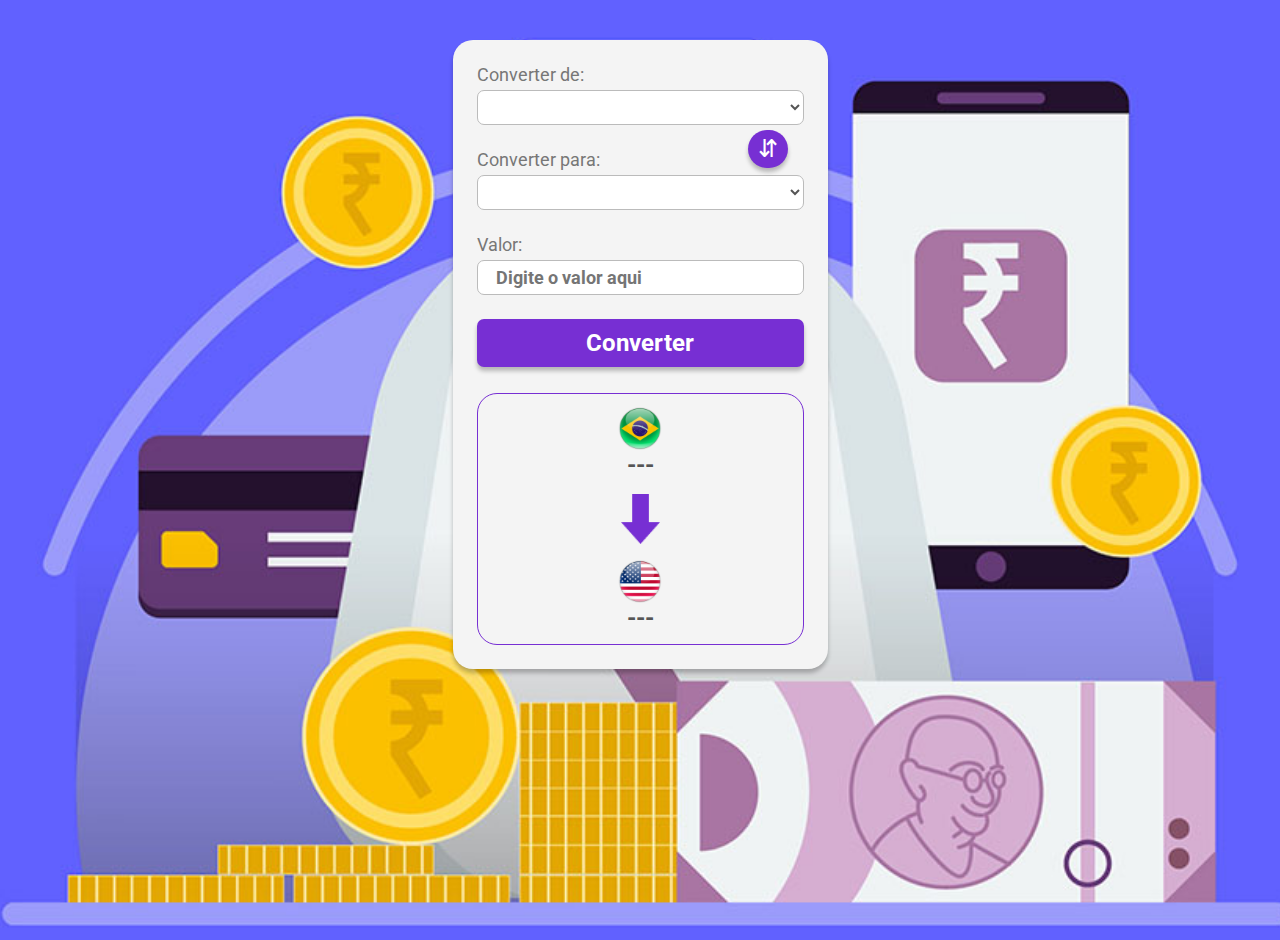
==== index.html @ 578a1628 "update code" ====
<!DOCTYPE html>
<html lang="en">
<head>
    <meta charset="UTF-8">
    <meta http-equiv="X-UA-Compatible" content="ie=edge">
    <meta name="viewport" content="width=device-width, initial-scale=1.0">

    <link rel="stylesheet" href="./src/css/reset.css">
    <link rel="stylesheet" href="./src/css/style.css">
    <link rel="shortcut icon" href="./src/images/favicon.ico" type="image/x-icon">
    <title>Cash Converter</title>
</head>
<body>
    <main class="main">
        <label for="">Converter de:
            <select class="list-one" id="">
            </select>
        </label>

        <button class="change">&DownArrowUpArrow;</button>

        <label for="">Converter para:
            <select class="list-two" name="" id="">
            </select>
        </label>

        <label for="">Valor:
            <input class="input-currency" type="number" placeholder="Digite o valor aqui">
        </label>

        <button class="btn-convert">Converter</button>

        <section class="results-view">
            <div class="currency-box">
                <img class="img-flag to-convert-currency-flag" src="./src/images/flags/BRL.png" alt="img-convert-flag">
                <p class="currency-value to-convert-value">---</p>
            </div>
            
            <img class="img-arrow" src="./src/images/arrow.png" alt="img-arrow">
            
            <div class="currency-box">
                <img class="img-flag converted-currency-flag" src="./src/images/flags/USD.png" alt="img-converted-flag">
                <p class="currency-value converted-value">---</p>
            </div>
        </section>

    </main>
    
</body>

<script src="./src/js/conversor.js"></script>

</html>
---- src/css/style.css ----
body {
    background: url(../images/Currency-Exchange-Bangalore.jpg) no-repeat center;
    background-size: cover;
    height: 100vh;
    width: 100vw;
    overflow: hidden;
}

.main {
    width: 375px;
    max-width: 90%;
    background-color: #F4F4F4;
    border-radius: 20px;
    padding: 24px;
    margin: 40px auto;
    position: relative;
    box-shadow: 0px 4px 4px 0px #00000040;
}

.change {
    border: none;
    width: 40px;
    border-radius: 50px;
    background-color: #772FD3;
    color: #FFFFFF;
    font-size: 24px;
    padding: 5px;
    position: absolute;
    right: 40px;
    top: 90px;
    box-shadow: 0px 4px 4px 0px #00000040;
}

label {
    color: #777777;
    font-size: 18px;
}

select,
input {
    border: 1px solid #BBBBBB;
    background: #FFFFFF;
    border-radius: 7px;
    height: 35px;
    width: 100%;
    margin-top: 5px;
    margin-bottom: 24px;
    padding-left: 18px;
    font-size: 18px;
    font-weight: 700;
    color: #555555;
    cursor: pointer;
}

.input-currency::-webkit-inner-spin-button {
    -webkit-appearance: none;
}

.btn-convert {
    width: 100%;
    height: 48px;
    border: none;
    border-radius: 7px;
    background-color: #772FD3;
    box-shadow: 0px 4px 4px 0px #00000040;
    color: #FFFFFF;
    font-size: 24px;
    text-align: center;
    font-weight: 700;
    cursor: pointer;
}

.btn-convert:hover {
    opacity: .8;
}

.btn-convert:active {
    opacity: .6;
}

.results-view {
    border: 1px solid #772FD3;
    border-radius: 20px;
    margin-top: 26px;
    padding: 12px;
    display: flex;
    flex-direction: column;
    align-items: center;
}

.img-arrow {
    height: 50px;
    width: 39px;
    margin: 15px 0;
}

.currency-box {
    display: flex;
    flex-direction: column;
    align-items: center;
}

.currency-value {
    color: #555555;
    font-size: 24px;
    font-weight: 700;
}

.img-flag {
    width: 60px;
    height: auto;
}
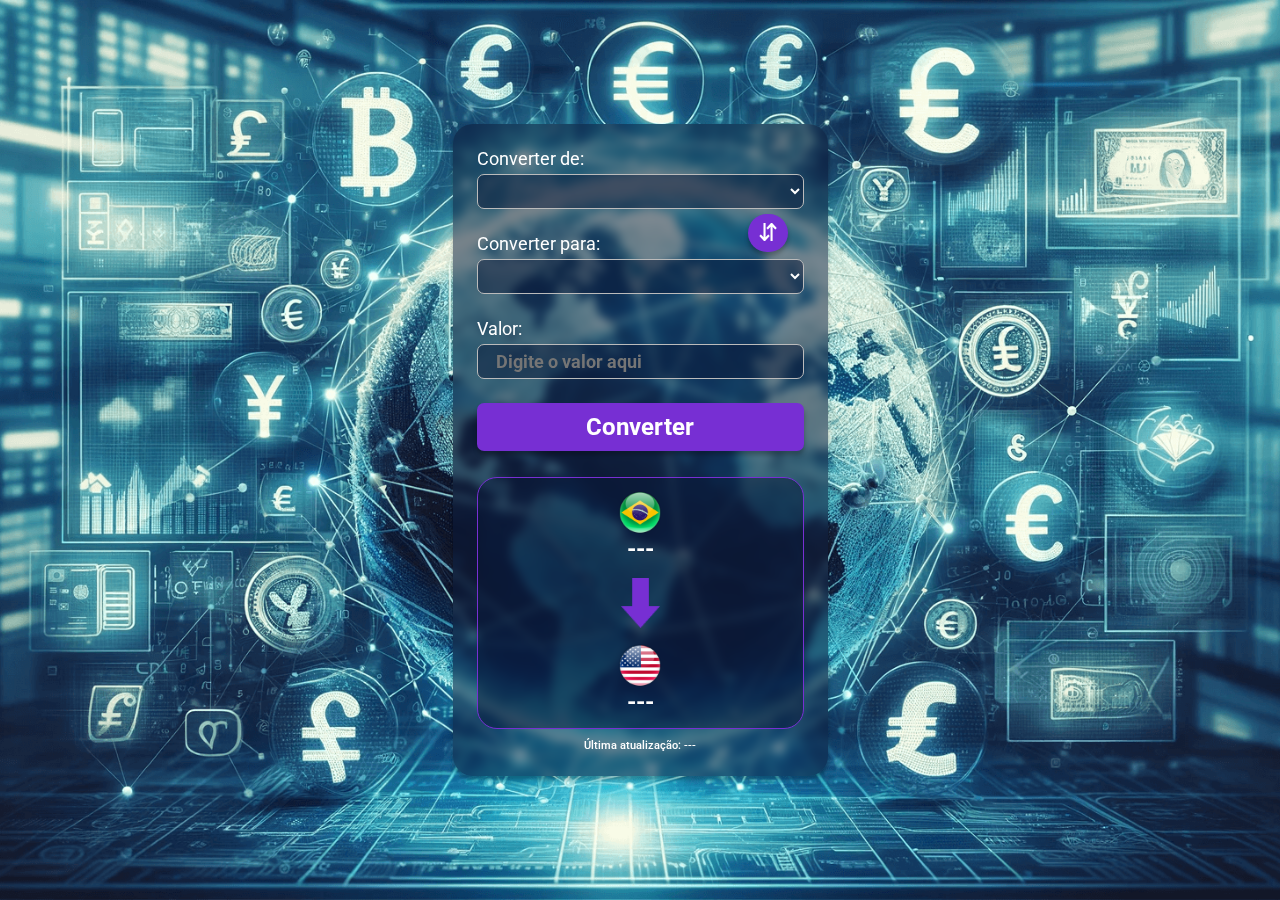
==== commit ee27bfab: "fix(code): fixing the flags bug. Added conversion functionality when switching currencies (up to dow" ====
--- a/index.html
+++ b/index.html
@@ -1,53 +1,69 @@
 <!DOCTYPE html>
 <html lang="en">
-<head>
-    <meta charset="UTF-8">
-    <meta http-equiv="X-UA-Compatible" content="ie=edge">
-    <meta name="viewport" content="width=device-width, initial-scale=1.0">
+  <head>
+    <meta charset="UTF-8" />
+    <meta http-equiv="X-UA-Compatible" content="ie=edge" />
+    <meta name="viewport" content="width=device-width, initial-scale=1.0" />
 
-    <link rel="stylesheet" href="./src/css/reset.css">
-    <link rel="stylesheet" href="./src/css/style.css">
-    <link rel="shortcut icon" href="./src/images/favicon.ico" type="image/x-icon">
+    <link rel="stylesheet" href="./src/css/reset.css" />
+    <link rel="stylesheet" href="./src/css/style.css" />
+    <link
+      rel="shortcut icon"
+      href="./src/images/favicon.ico"
+      type="image/x-icon"
+    />
     <title>Cash Converter</title>
-</head>
-<body>
+  </head>
+
+  <body>
     <main class="main">
-        <label for="">Converter de:
-            <select class="list-one" id="">
-            </select>
-        </label>
+      <label for=""
+        >Converter de:
+        <select class="list-one" id=""></select>
+      </label>
 
-        <button class="change">&DownArrowUpArrow;</button>
+      <button class="change">&DownArrowUpArrow;</button>
 
-        <label for="">Converter para:
-            <select class="list-two" name="" id="">
-            </select>
-        </label>
+      <label for=""
+        >Converter para:
+        <select class="list-two" name="" id=""></select>
+      </label>
 
-        <label for="">Valor:
-            <input class="input-currency" type="number" placeholder="Digite o valor aqui">
-        </label>
+      <label for=""
+        >Valor:
+        <input
+          class="input-currency"
+          type="text"
+          placeholder="Digite o valor aqui"
+        />
+      </label>
 
-        <button class="btn-convert">Converter</button>
+      <button class="btn-convert">Converter</button>
 
-        <section class="results-view">
-            <div class="currency-box">
-                <img class="img-flag to-convert-currency-flag" src="./src/images/flags/BRL.png" alt="img-convert-flag">
-                <p class="currency-value to-convert-value">---</p>
-            </div>
-            
-            <img class="img-arrow" src="./src/images/arrow.png" alt="img-arrow">
-            
-            <div class="currency-box">
-                <img class="img-flag converted-currency-flag" src="./src/images/flags/USD.png" alt="img-converted-flag">
-                <p class="currency-value converted-value">---</p>
-            </div>
-        </section>
+      <section class="results-view">
+        <div class="currency-box">
+          <img
+            class="img-flag to-convert-currency-flag"
+            src="./src/images/flags/BRL.png"
+            alt="img-convert-flag"
+          />
+          <p class="currency-value to-convert-value">---</p>
+        </div>
 
+        <img class="img-arrow" src="./src/images/arrow.png" alt="img-arrow" />
+
+        <div class="currency-box">
+          <img
+            class="img-flag converted-currency-flag"
+            src="./src/images/flags/USD.png"
+            alt="img-converted-flag"
+          />
+          <p class="currency-value converted-value">---</p>
+        </div>
+      </section>
+      <p class="update-info">Última atualização: ---</p>
     </main>
-    
-</body>
+  </body>
 
-<script src="./src/js/conversor.js"></script>
-
-</html>+  <script src="./src/js/conversor.js"></script>
+</html>
--- a/src/css/style.css
+++ b/src/css/style.css
@@ -1,112 +1,140 @@
 body {
-    background: url(../images/Currency-Exchange-Bangalore.jpg) no-repeat center;
-    background-size: cover;
-    height: 100vh;
-    width: 100vw;
-    overflow: hidden;
+  background: url(../images/multi-currency.png) no-repeat center;
+  background-size: cover;
+  height: 100vh;
+  width: 100vw;
+  overflow: hidden;
+  padding: 20px;
+  display: flex;
+  align-items: center;
+  justify-content: center;
 }
 
 .main {
-    width: 375px;
-    max-width: 90%;
-    background-color: #F4F4F4;
-    border-radius: 20px;
-    padding: 24px;
-    margin: 40px auto;
-    position: relative;
-    box-shadow: 0px 4px 4px 0px #00000040;
+  width: 375px;
+  max-width: 90%;
+  background-color: rgba(10, 23, 55, 0.5);
+  backdrop-filter: blur(5px);
+  border-radius: 20px;
+  padding: 24px;
+  position: relative;
+  box-shadow: 0px 4px 4px 0px #00000040;
 }
 
 .change {
-    border: none;
-    width: 40px;
-    border-radius: 50px;
-    background-color: #772FD3;
-    color: #FFFFFF;
-    font-size: 24px;
-    padding: 5px;
-    position: absolute;
-    right: 40px;
-    top: 90px;
-    box-shadow: 0px 4px 4px 0px #00000040;
+  border: none;
+  width: 40px;
+  border-radius: 50px;
+  background-color: #772fd3;
+  color: #ffffff;
+  font-size: 24px;
+  padding: 5px;
+  position: absolute;
+  right: 40px;
+  top: 90px;
+  box-shadow: 0px 4px 4px 0px #00000040;
+  cursor: pointer;
+}
+
+.change:hover {
+  transform: scale(1.01);
+}
+
+.change:active {
+  transform: scale(0.98);
+  opacity: 0.9;
 }
 
 label {
-    color: #777777;
-    font-size: 18px;
+  font-size: 18px;
+  color: #ffffff;
 }
 
 select,
 input {
-    border: 1px solid #BBBBBB;
-    background: #FFFFFF;
-    border-radius: 7px;
-    height: 35px;
-    width: 100%;
-    margin-top: 5px;
-    margin-bottom: 24px;
-    padding-left: 18px;
-    font-size: 18px;
-    font-weight: 700;
-    color: #555555;
-    cursor: pointer;
+  border: 1px solid #bbbbbb;
+  background-color: rgba(10, 23, 55, 0.5);
+  border-radius: 7px;
+  height: 35px;
+  width: 100%;
+  margin-top: 5px;
+  margin-bottom: 24px;
+  padding-left: 18px;
+  font-size: 18px;
+  font-weight: 700;
+  color: #ffffff;
+  cursor: pointer;
+}
+
+.input-currency {
+  cursor: text;
 }
 
 .input-currency::-webkit-inner-spin-button {
-    -webkit-appearance: none;
+  -webkit-appearance: none;
 }
 
 .btn-convert {
-    width: 100%;
-    height: 48px;
-    border: none;
-    border-radius: 7px;
-    background-color: #772FD3;
-    box-shadow: 0px 4px 4px 0px #00000040;
-    color: #FFFFFF;
-    font-size: 24px;
-    text-align: center;
-    font-weight: 700;
-    cursor: pointer;
+  width: 100%;
+  height: 48px;
+  border: none;
+  border-radius: 7px;
+  background-color: #772fd3;
+  box-shadow: 0px 4px 4px 0px #00000040;
+  color: #ffffff;
+  font-size: 24px;
+  text-align: center;
+  font-weight: 700;
+  cursor: pointer;
 }
 
 .btn-convert:hover {
-    opacity: .8;
+  transform: scale(1.01);
 }
 
 .btn-convert:active {
-    opacity: .6;
+  transform: scale(0.98);
+  opacity: 0.9;
 }
 
 .results-view {
-    border: 1px solid #772FD3;
-    border-radius: 20px;
-    margin-top: 26px;
-    padding: 12px;
-    display: flex;
-    flex-direction: column;
-    align-items: center;
+  border: 1px solid #772fd3;
+  background-color: rgba(10, 23, 55, 0.5);
+  border-radius: 20px;
+  margin-top: 26px;
+  padding: 12px;
+  display: flex;
+  flex-direction: column;
+  align-items: center;
 }
 
 .img-arrow {
-    height: 50px;
-    width: 39px;
-    margin: 15px 0;
+  height: 50px;
+  width: 39px;
+  margin: 15px 0;
 }
 
 .currency-box {
-    display: flex;
-    flex-direction: column;
-    align-items: center;
+  display: flex;
+  flex-direction: column;
+  align-items: center;
 }
 
 .currency-value {
-    color: #555555;
-    font-size: 24px;
-    font-weight: 700;
+  color: #ffffff;
+  font-size: 24px;
+  font-weight: 700;
 }
 
 .img-flag {
-    width: 60px;
-    height: auto;
-}+  width: 60px;
+  height: auto;
+}
+
+.update-info {
+  color: #ffffff;
+  font-size: 11px;
+  font-weight: 500;
+  text-align: center;
+  padding-top: 10px;
+}
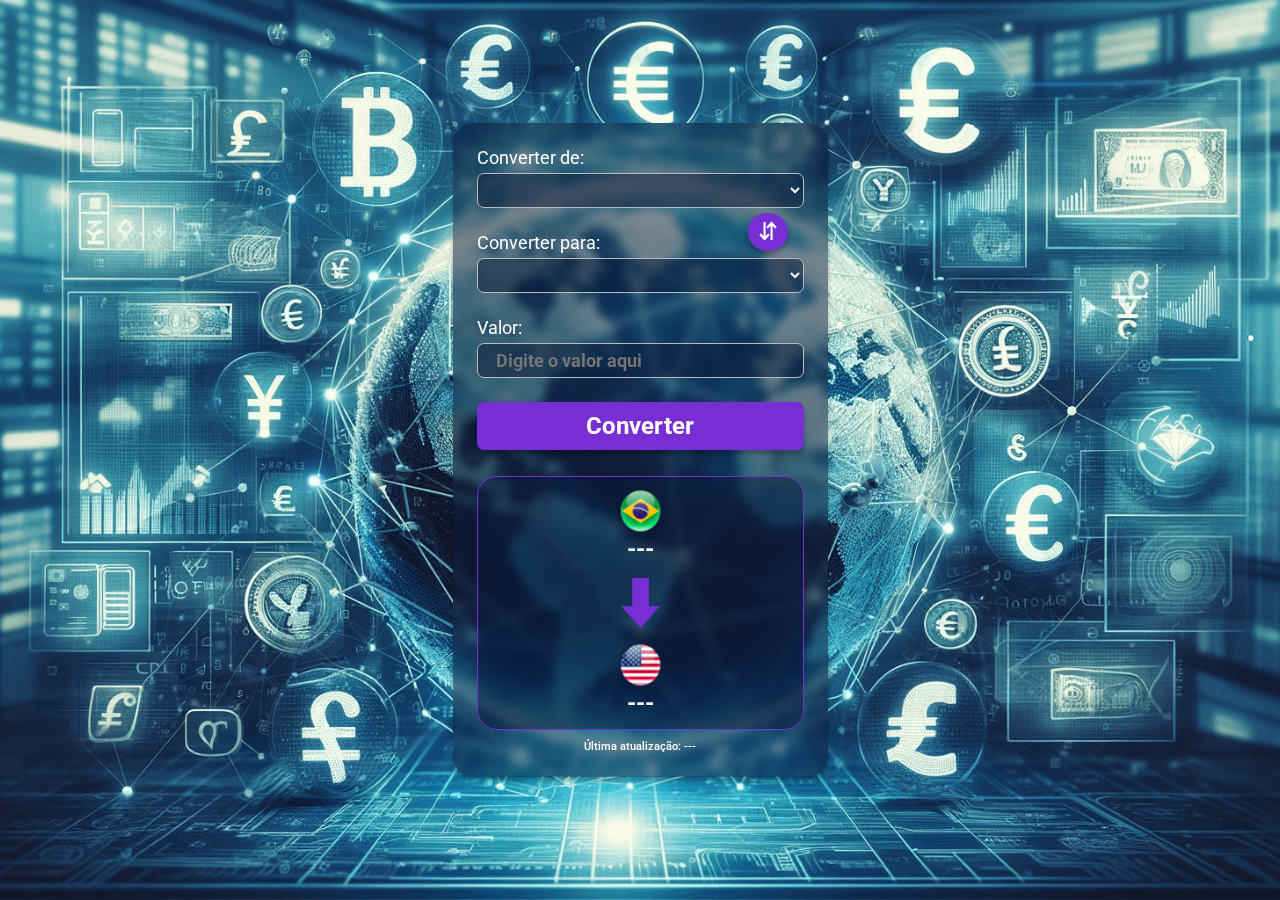
==== commit 091a00a3: "fix(code): fix flag images." ====
--- a/index.html
+++ b/index.html
@@ -44,18 +44,18 @@
         <div class="currency-box">
           <img
             class="img-flag to-convert-currency-flag"
-            src="./src/images/flags/BRL.png"
+            src="/src/images/flags/BRL.png"
             alt="img-convert-flag"
           />
           <p class="currency-value to-convert-value">---</p>
         </div>
 
-        <img class="img-arrow" src="./src/images/arrow.png" alt="img-arrow" />
+        <img class="img-arrow" src="/src/images/arrow.png" alt="img-arrow" />
 
         <div class="currency-box">
           <img
             class="img-flag converted-currency-flag"
-            src="./src/images/flags/USD.png"
+            src="/src/images/flags/USD.png"
             alt="img-converted-flag"
           />
           <p class="currency-value converted-value">---</p>
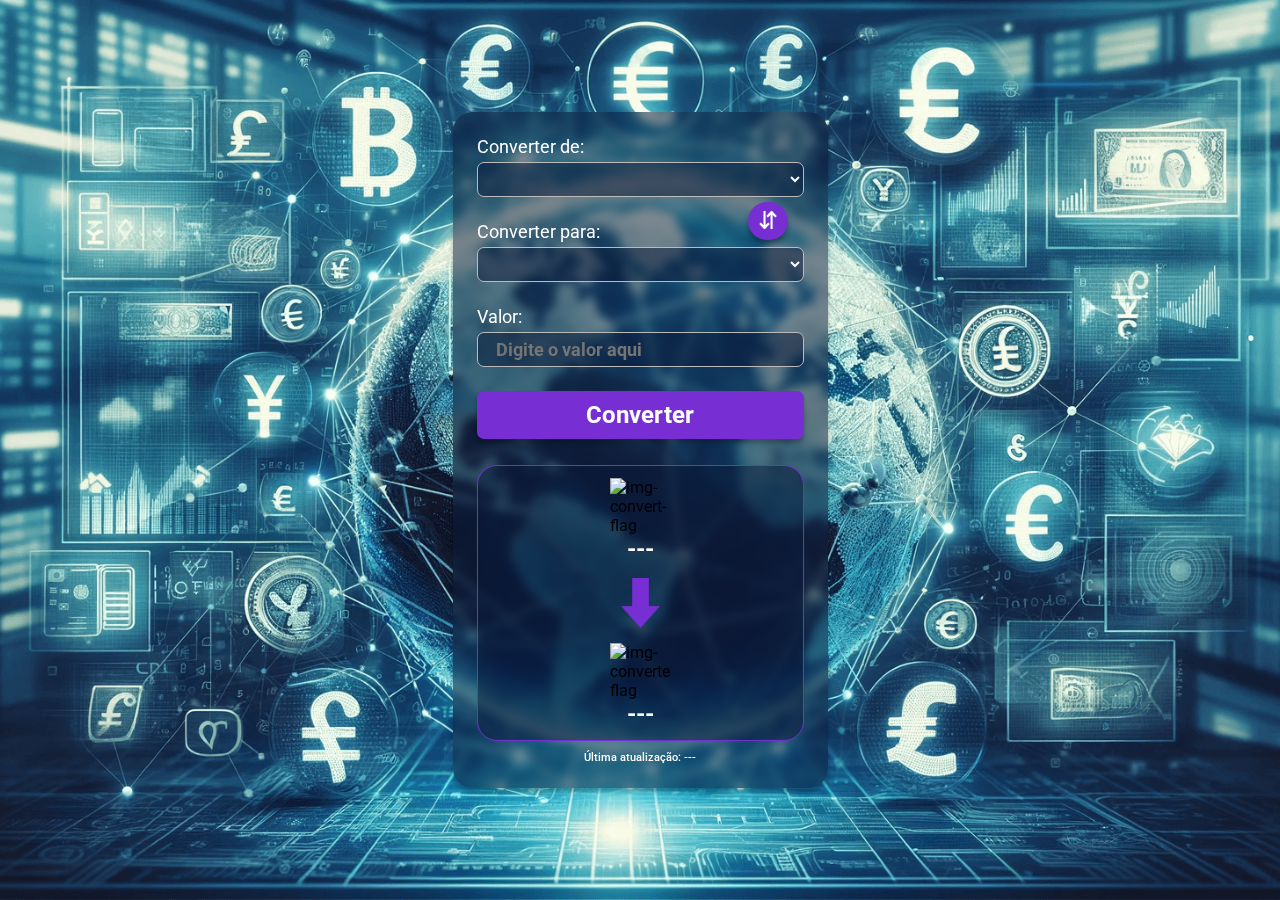
==== commit bfb45f6e: "fix(code): fix flag images.(4)" ====
--- a/index.html
+++ b/index.html
@@ -5,11 +5,11 @@
     <meta http-equiv="X-UA-Compatible" content="ie=edge" />
     <meta name="viewport" content="width=device-width, initial-scale=1.0" />
 
-    <link rel="stylesheet" href="./src/css/reset.css" />
-    <link rel="stylesheet" href="./src/css/style.css" />
+    <link rel="stylesheet" href="/src/css/reset.css" />
+    <link rel="stylesheet" href="/src/css/style.css" />
     <link
       rel="shortcut icon"
-      href="./src/images/favicon.ico"
+      href="/src/images/favicon.ico"
       type="image/x-icon"
     />
     <title>Cash Converter</title>
@@ -44,7 +44,7 @@
         <div class="currency-box">
           <img
             class="img-flag to-convert-currency-flag"
-            src="/src/images/flags/BRL.png"
+            src="srbaliardo/cash-converter/src/images/flags/BRL.png"
             alt="img-convert-flag"
           />
           <p class="currency-value to-convert-value">---</p>
@@ -55,7 +55,7 @@
         <div class="currency-box">
           <img
             class="img-flag converted-currency-flag"
-            src="/src/images/flags/USD.png"
+            src="srbaliardo/cash-converter/src/images/flags/USD.png"
             alt="img-converted-flag"
           />
           <p class="currency-value converted-value">---</p>
@@ -65,5 +65,5 @@
     </main>
   </body>
 
-  <script src="./src/js/conversor.js"></script>
+  <script src="/src/js/conversor.js"></script>
 </html>
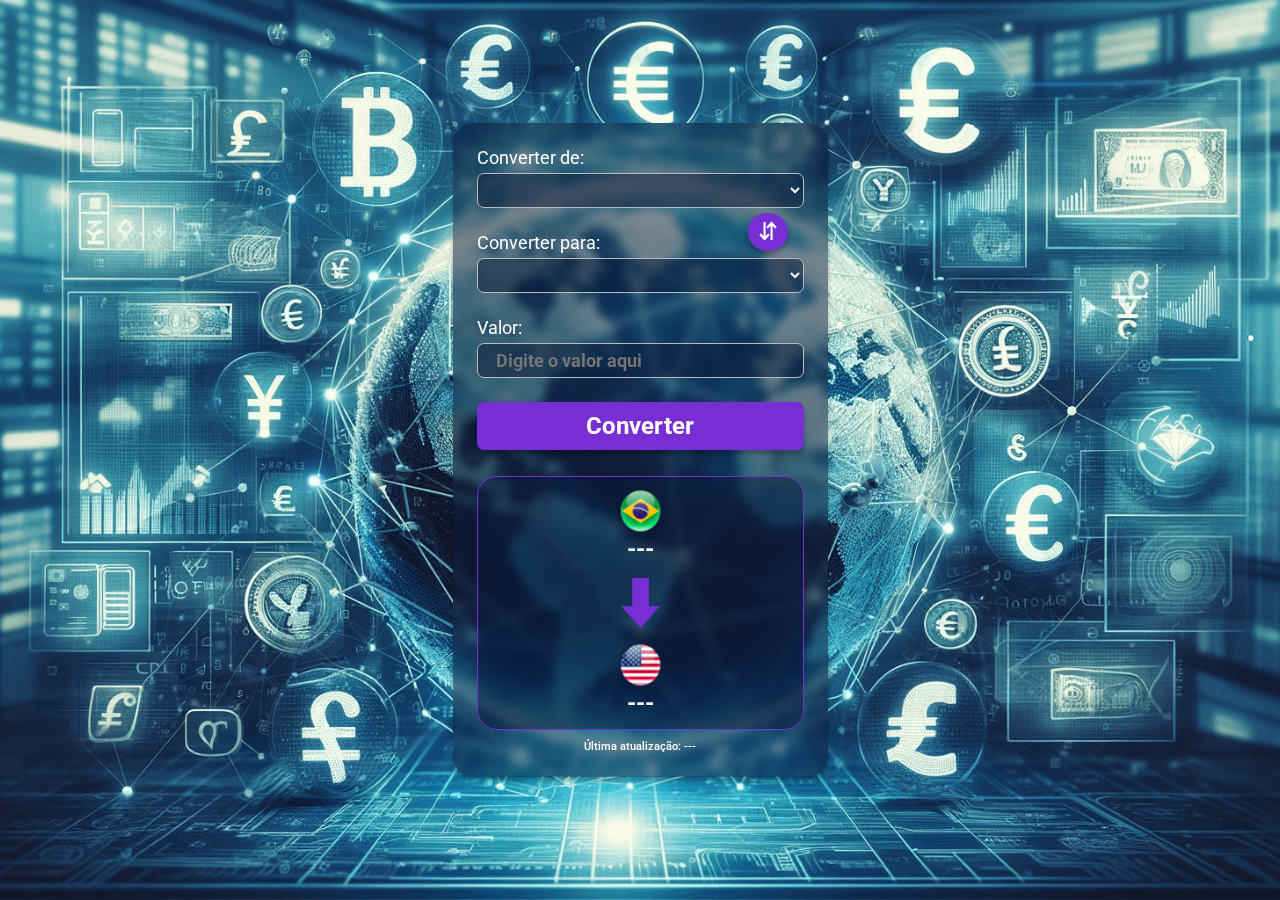
==== commit 51009547: "fix(code): fix flag images.(5)" ====
--- a/index.html
+++ b/index.html
@@ -44,7 +44,7 @@
         <div class="currency-box">
           <img
             class="img-flag to-convert-currency-flag"
-            src="srbaliardo/cash-converter/src/images/flags/BRL.png"
+            src="/src/images/flags/BRL.png"
             alt="img-convert-flag"
           />
           <p class="currency-value to-convert-value">---</p>
@@ -55,7 +55,7 @@
         <div class="currency-box">
           <img
             class="img-flag converted-currency-flag"
-            src="srbaliardo/cash-converter/src/images/flags/USD.png"
+            src="/src/images/flags/USD.png"
             alt="img-converted-flag"
           />
           <p class="currency-value converted-value">---</p>
